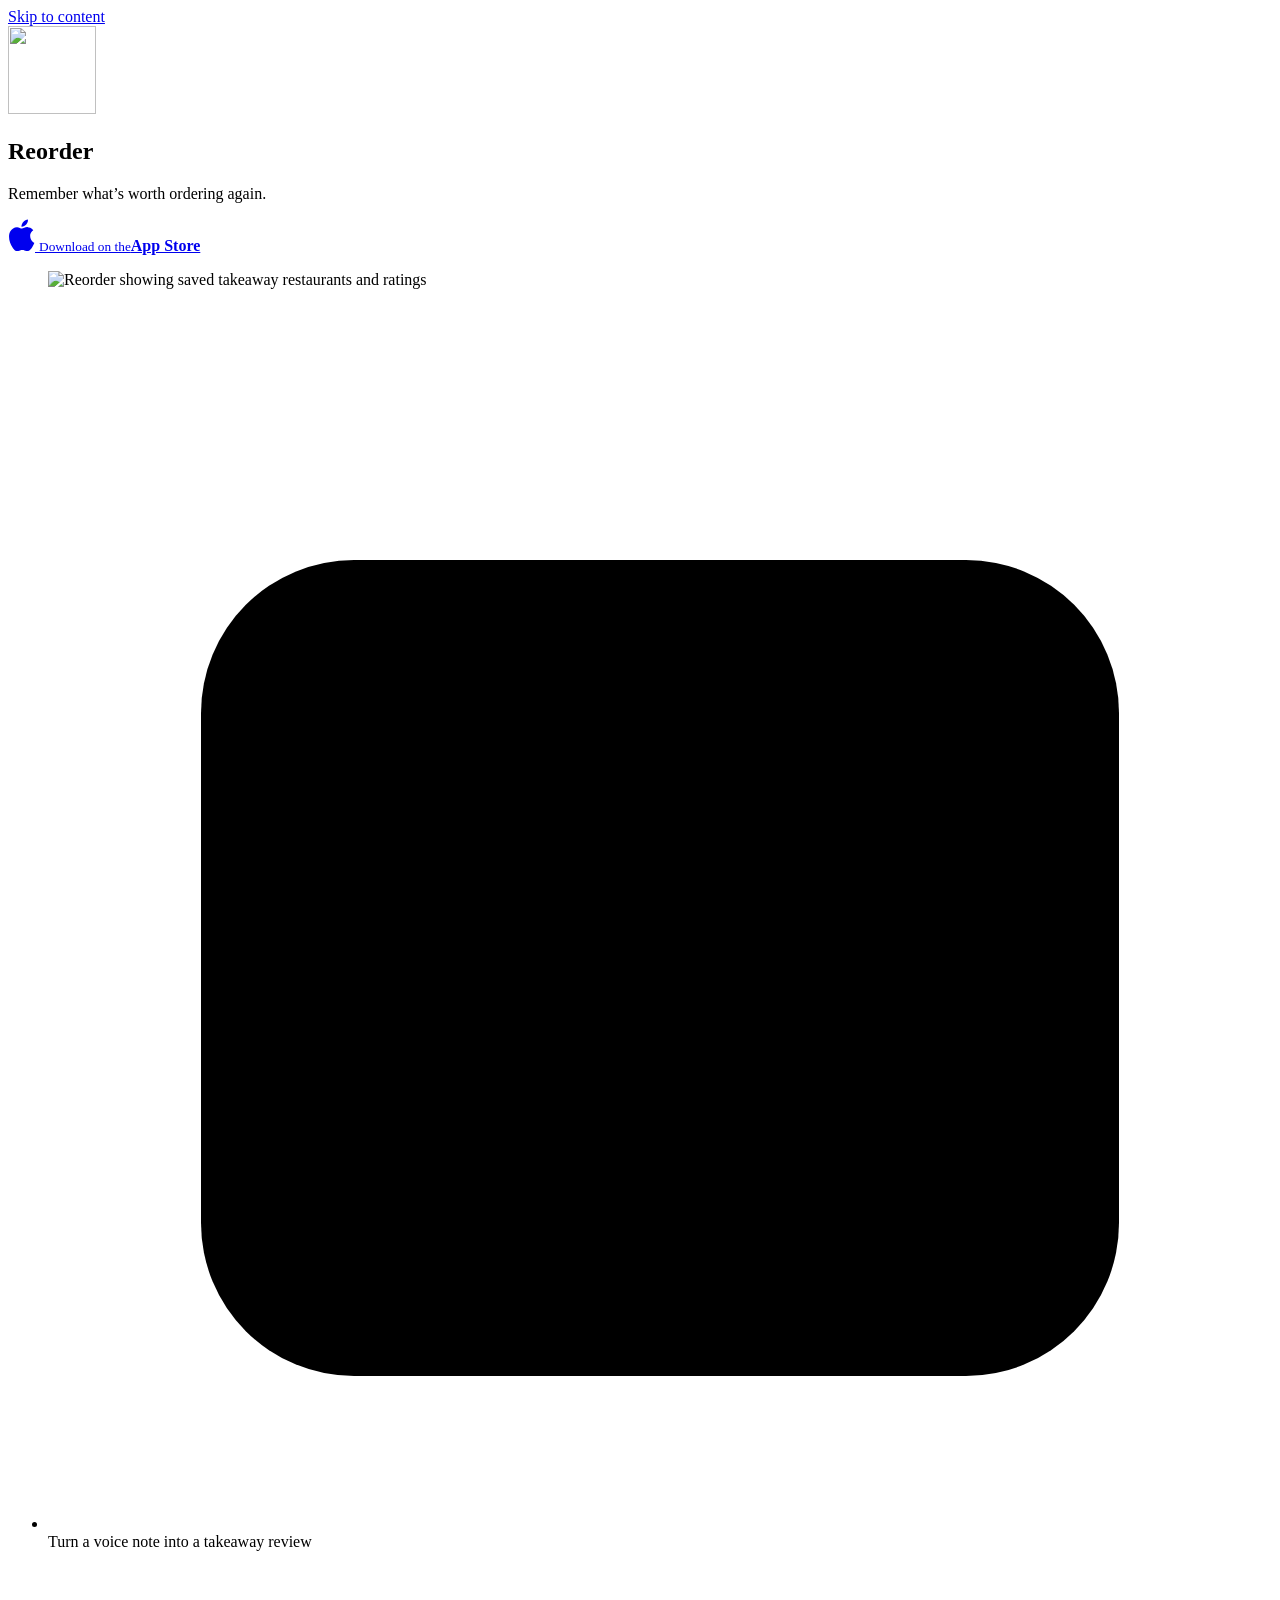
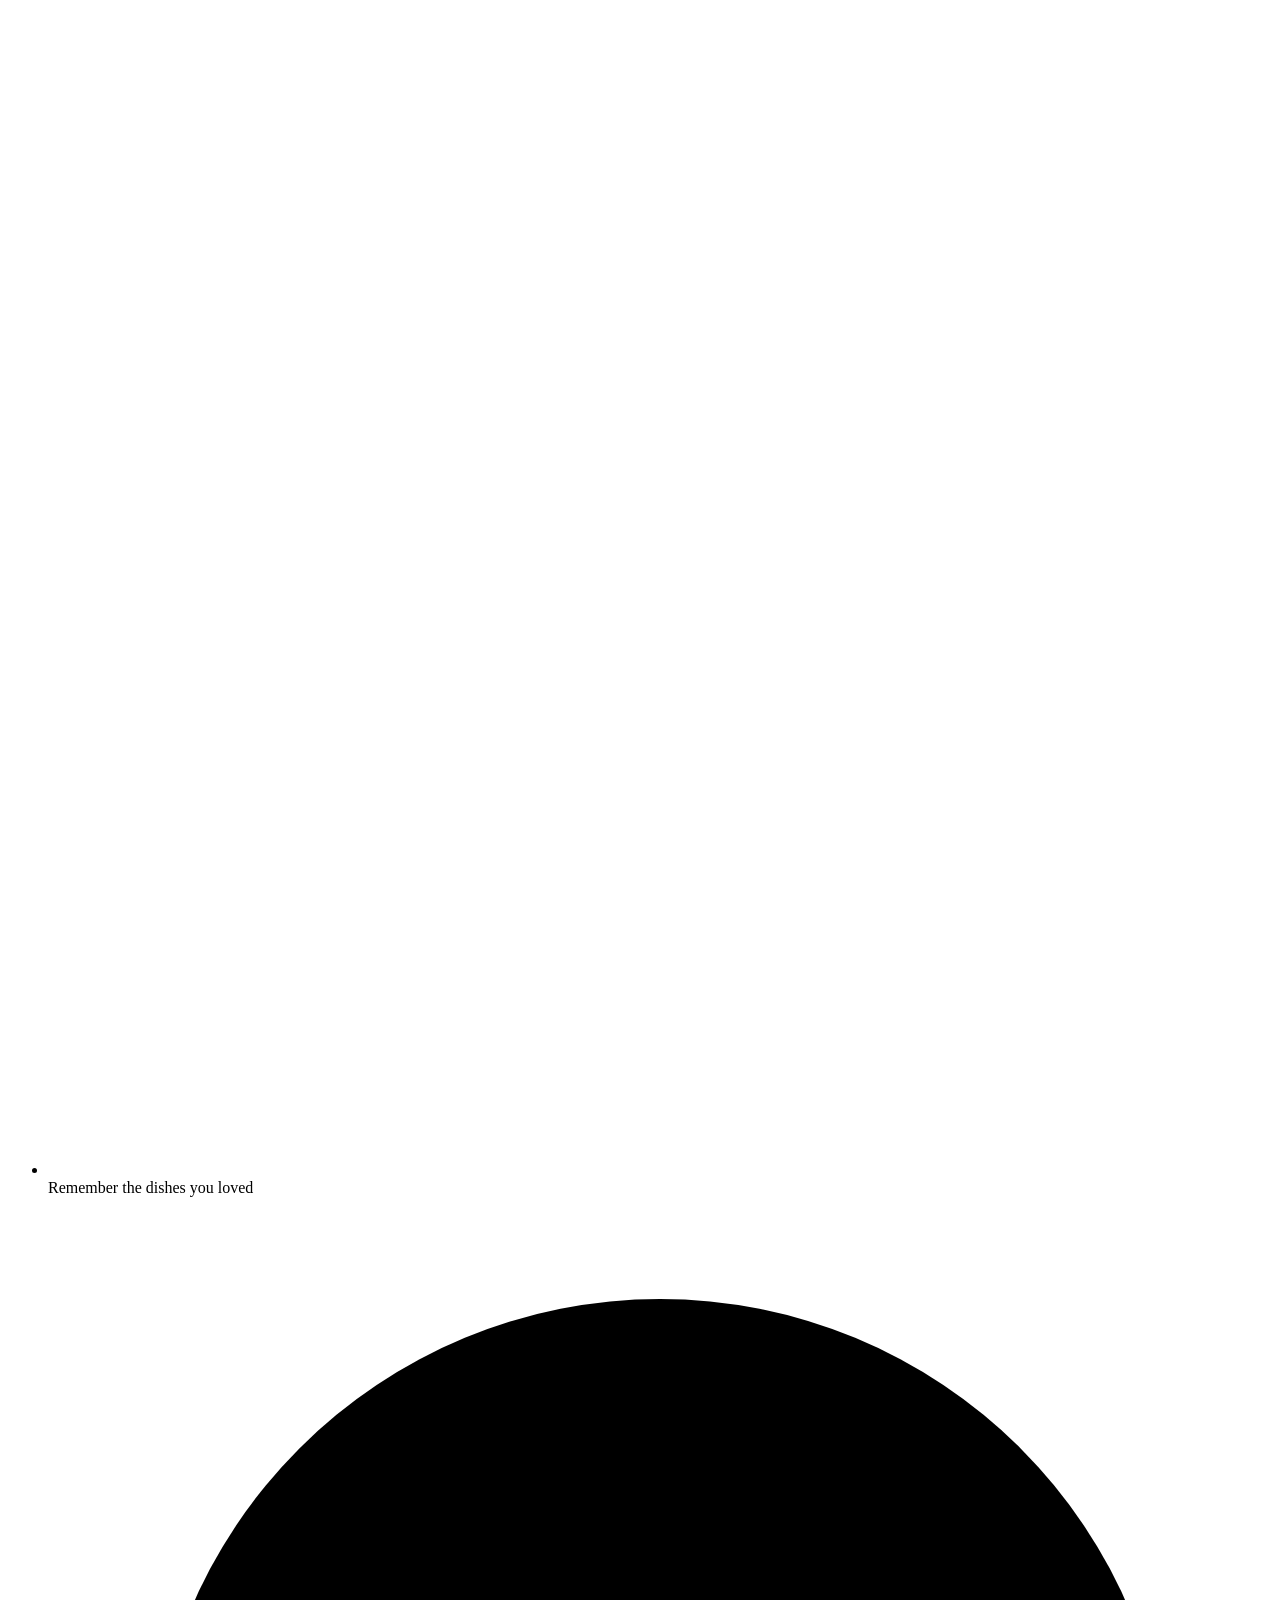
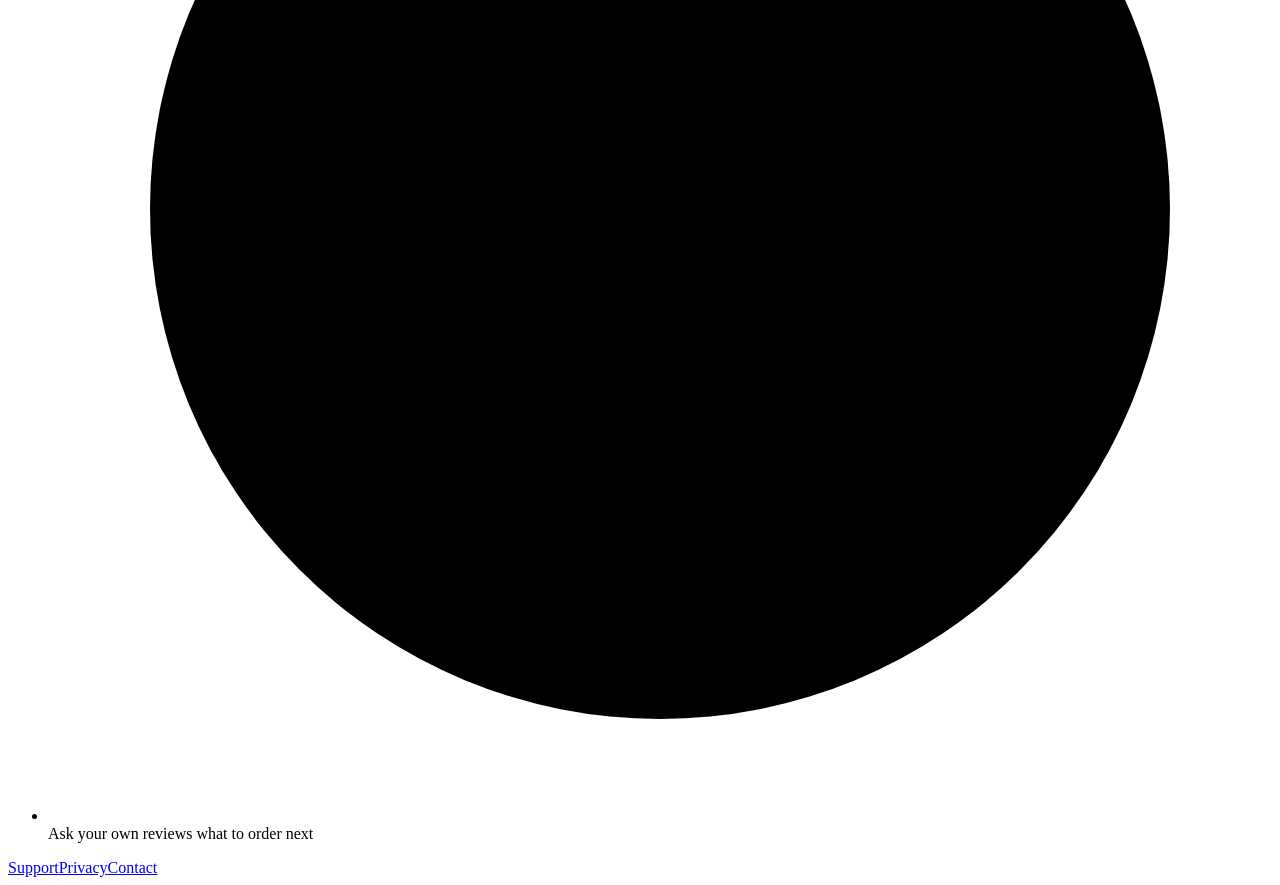
==== index.html @ 29092571 "Publish shared app website (55a7670f47f0)" ====
<!doctype html>
<html lang="en-GB">
<head>
  <meta charset="utf-8">
  <meta name="viewport" content="width=device-width, initial-scale=1">
  <title>Reorder — Remember what’s worth ordering again.</title>
  <meta name="description" content="Save your takeaway reviews, remember each dish, and decide what to order next.">
  <link rel="canonical" href="https://trstnthms.github.io/reorder-site/">
  <meta property="og:title" content="Reorder — Remember what’s worth ordering again.">
  <meta property="og:description" content="Save your takeaway reviews, remember each dish, and decide what to order next.">
  <meta property="og:type" content="website">
  <meta property="og:url" content="https://trstnthms.github.io/reorder-site/">
  <meta property="og:image" content="https://trstnthms.github.io/reorder-site/assets/icon.png">
  <link rel="icon" type="image/png" href="/reorder-site/assets/icon.png">
  <link rel="stylesheet" href="/reorder-site/styles.css">
</head>
<body class="home" style="--sky: #f1dfd1; --ground: #f6edda">
  <a class="skip" href="#main">Skip to content</a>
  <main id="main" class="landing">
  <section class="introduction" aria-labelledby="app-name">
    <img class="app-icon" src="/reorder-site/assets/icon.png" alt="" width="88" height="88">
    <h1 id="app-name">Reorder</h1>
    <p class="tagline">Remember what’s worth ordering again.</p>
    <a class="download" href="https://apps.apple.com/app/id6780174769" aria-label="Download Reorder on the App Store">
      <svg viewBox="0 0 24 28" width="27" height="32" aria-hidden="true"><path fill="currentColor" d="M19.7 14.7c0-3.3 2.7-4.9 2.8-5-1.6-2.3-4-2.6-4.9-2.7-2.1-.2-4.1 1.3-5.2 1.3-1.1 0-2.7-1.3-4.5-1.2C5.5 7.2 3.3 8.6 2.1 10.7-.4 15 1.5 21.4 3.9 24.9c1.2 1.7 2.5 3.6 4.3 3.5 1.7-.1 2.4-1.1 4.5-1.1s2.7 1.1 4.6 1c1.9 0 3.1-1.7 4.2-3.4 1.3-2 1.9-3.9 1.9-4-0.1 0-3.7-1.4-3.7-6.2ZM16.2 4.7C17.2 3.5 17.9 1.9 17.7.3c-1.4.1-3.1.9-4.1 2.1-.9 1-1.8 2.7-1.6 4.2 1.6.1 3.2-.8 4.2-1.9Z"/></svg>
      <span><small>Download on the</small><strong>App Store</strong></span>
    </a>
  </section>
  <figure class="preview">
    <img class="screen" src="/reorder-site/assets/screenshot.png" alt="Reorder showing saved takeaway restaurants and ratings" width="461" height="1000" fetchpriority="high">
  </figure>
  <ul class="benefits" aria-label="What you can do"><li><svg viewBox="0 0 24 24" aria-hidden="true"><rect x="3" y="5" width="18" height="16" rx="3"/><path d="M7 3v4m10-4v4M3 11h18m-13 5 2 2 4-4"/></svg><span>Turn a voice note into a takeaway review</span></li><li><svg viewBox="0 0 24 24" aria-hidden="true"><path d="M4 20V10m8 10V4m8 16v-7"/></svg><span>Remember the dishes you loved</span></li><li><svg viewBox="0 0 24 24" aria-hidden="true"><path d="m9 5 7 7-7 7"/><circle cx="12" cy="12" r="10"/></svg><span>Ask your own reviews what to order next</span></li></ul>
  <footer class="landing-footer"><nav class="links" aria-label="More information"><a href="/reorder-site/reorder-support/">Support</a><a href="/reorder-site/reorder-privacy/">Privacy</a><a href="mailto:t@tristanthomas.me">Contact</a></nav></footer>
</main>

</body>
</html>
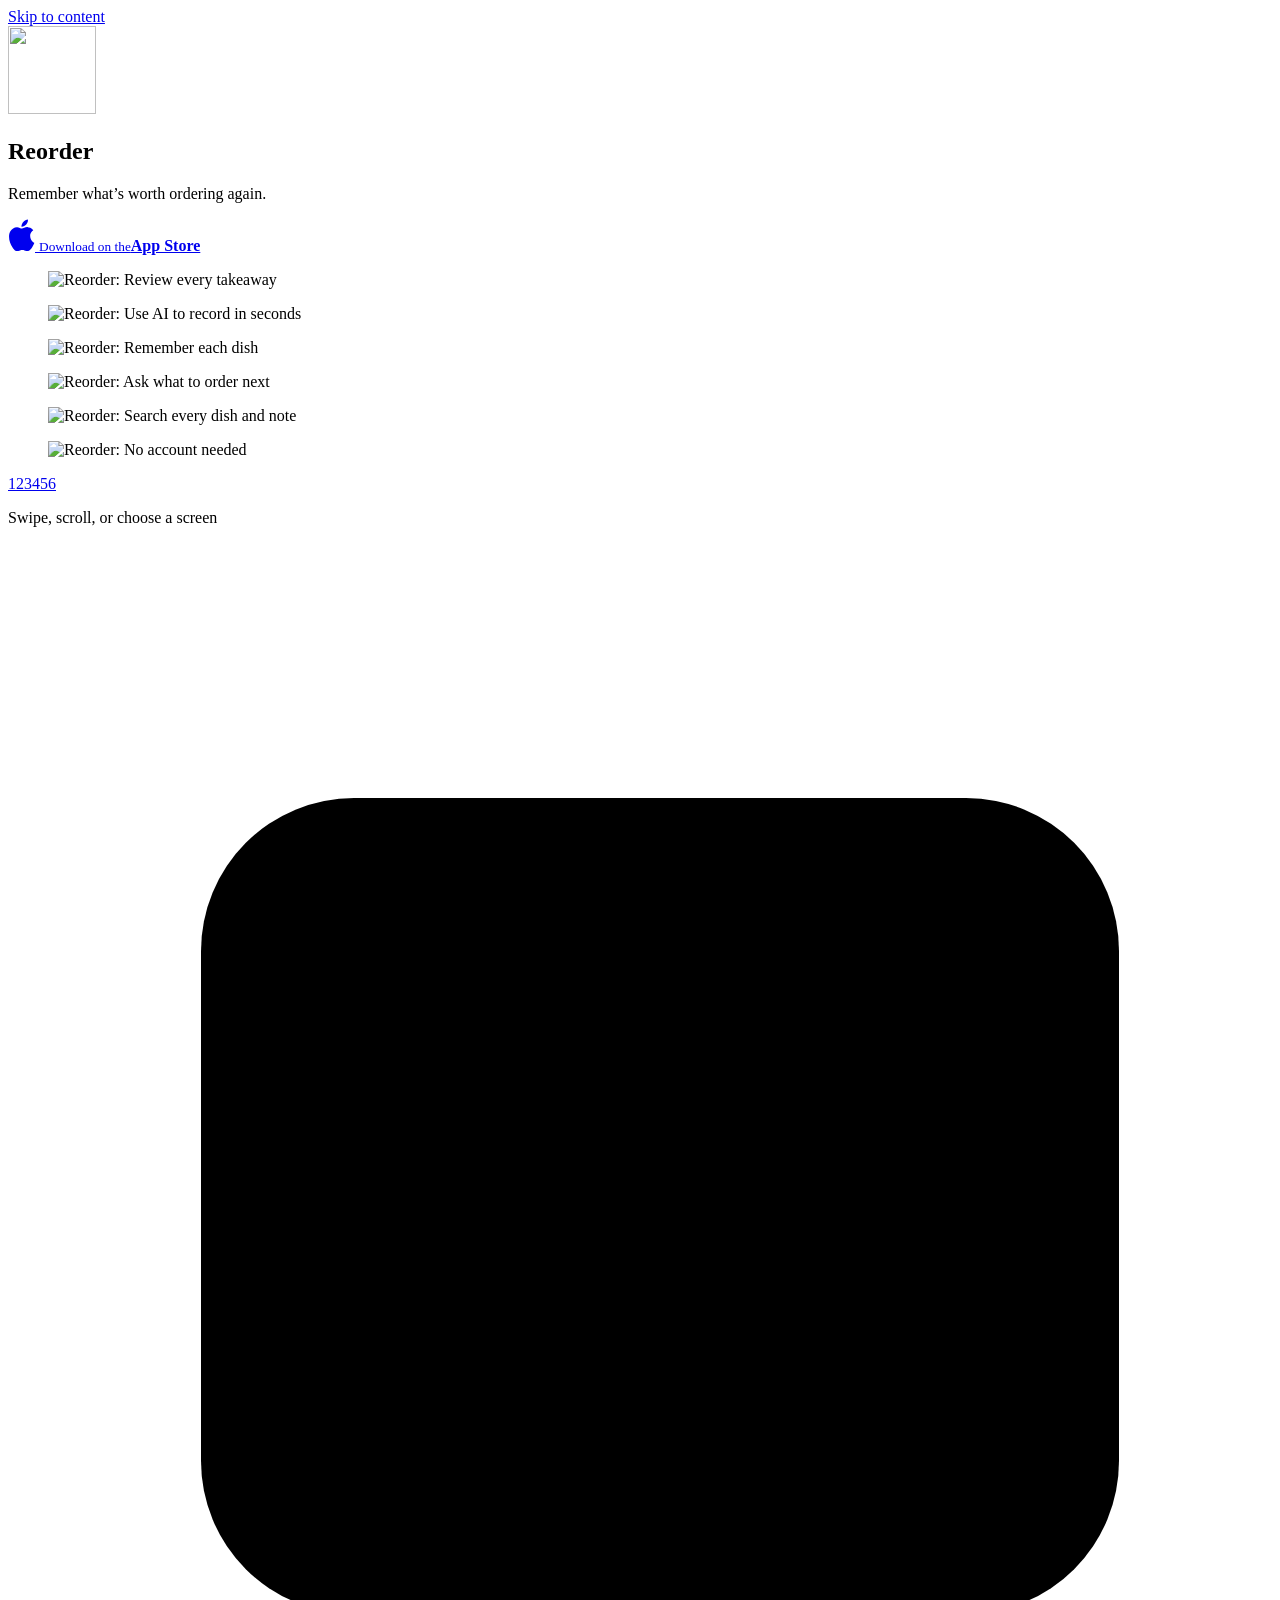
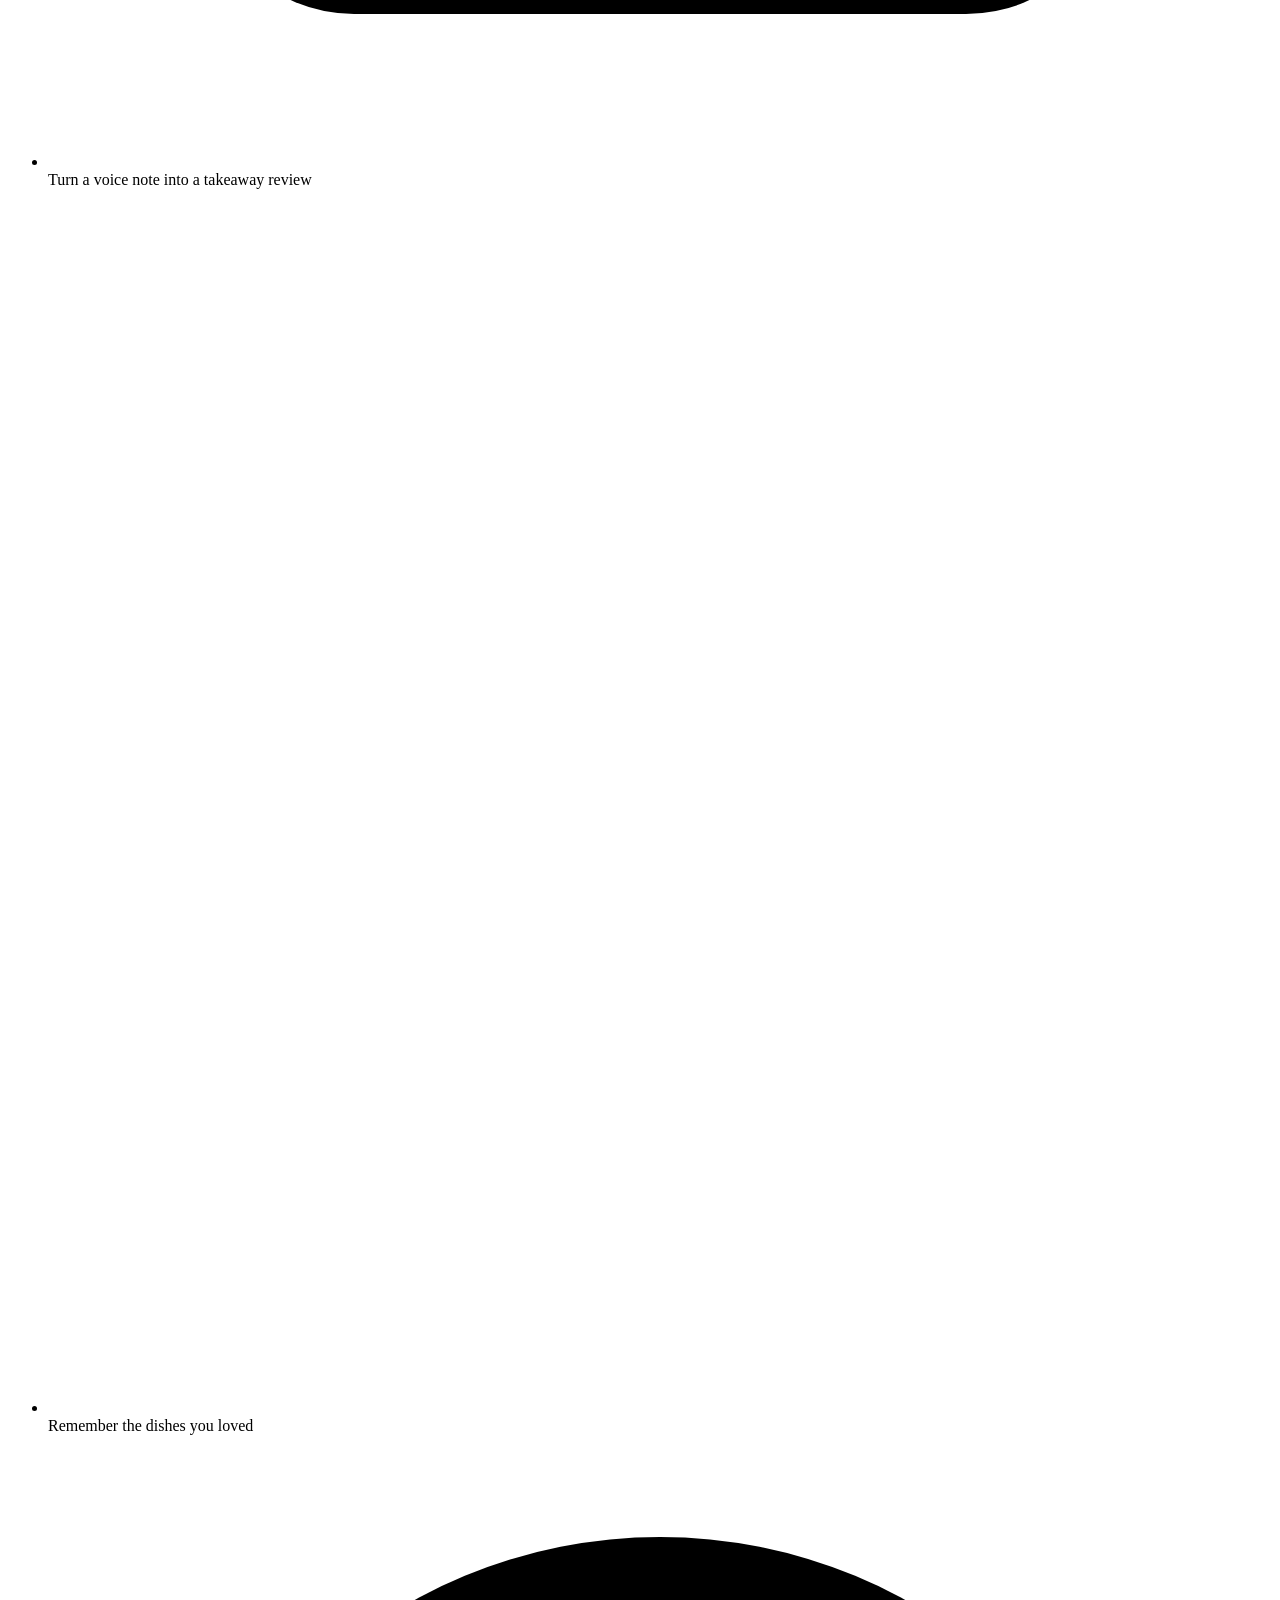
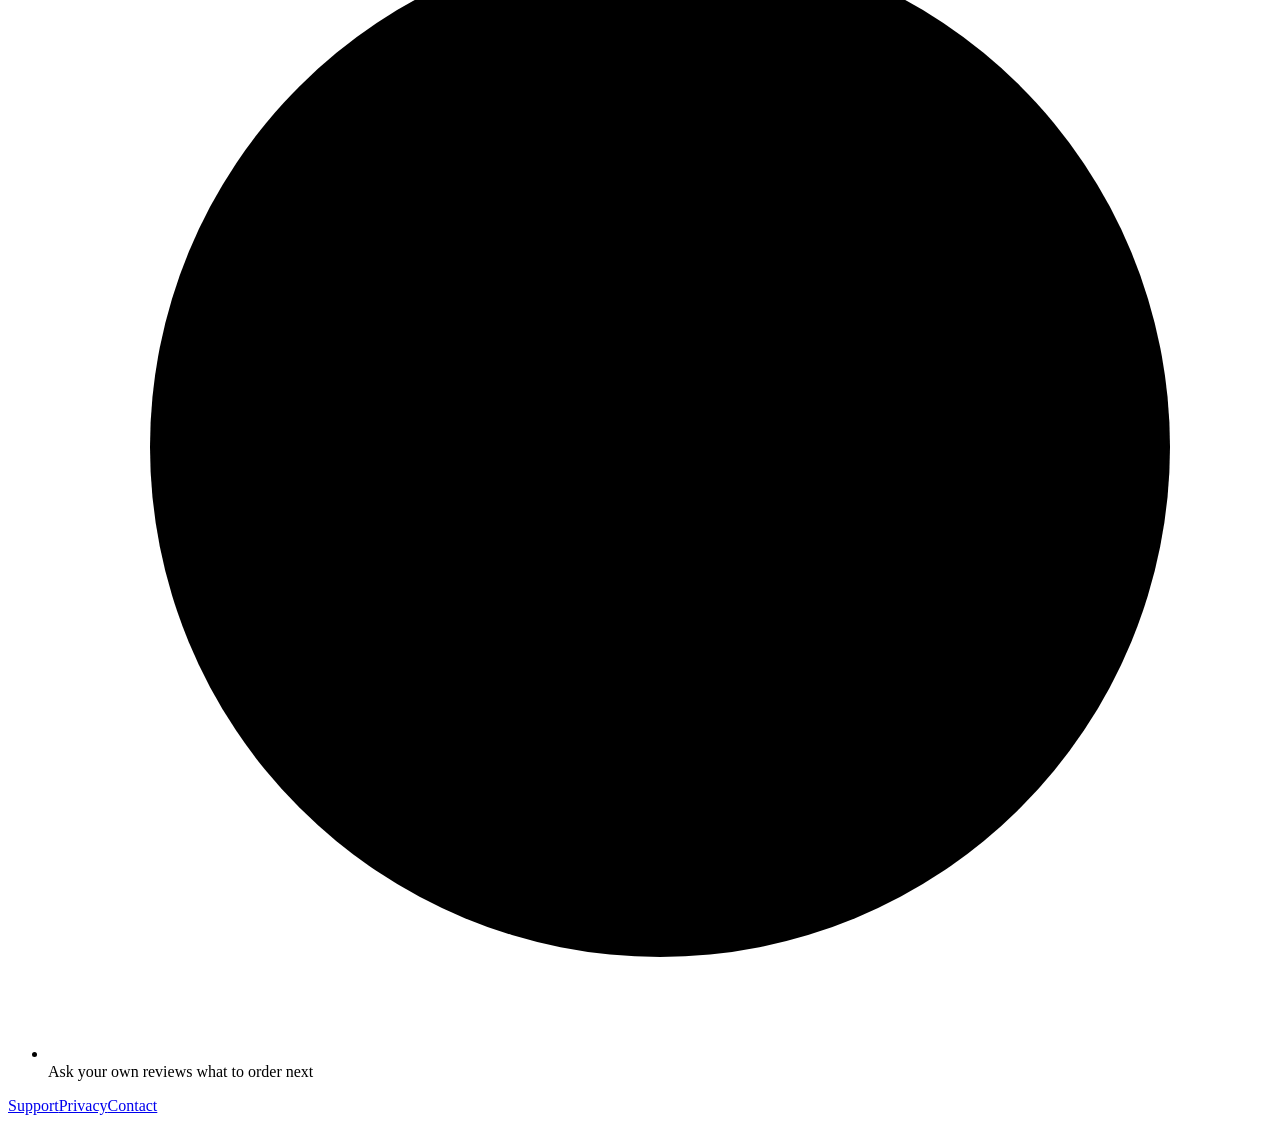
==== commit ae18e01b: "Publish shared app website (bc69dbc0e9d7)" ====
--- a/index.html
+++ b/index.html
@@ -26,12 +26,15 @@
       <span><small>Download on the</small><strong>App Store</strong></span>
     </a>
   </section>
-  <figure class="preview">
-    <img class="screen" src="/reorder-site/assets/screenshot.png" alt="Reorder showing saved takeaway restaurants and ratings" width="461" height="1000" fetchpriority="high">
-  </figure>
+  <section class="preview" aria-label="Reorder screenshots">
+    <div class="slides" tabindex="0" role="region" aria-label="App Store screenshots, scroll horizontally"><figure class="slide" id="screen-1" tabindex="-1"><img class="screen" src="/reorder-site/assets/screenshots/01-review-every-takeaway.jpg" alt="Reorder: Review every takeaway" width="553" height="1200" fetchpriority="high"></figure><figure class="slide" id="screen-2" tabindex="-1"><img class="screen" src="/reorder-site/assets/screenshots/02-use-ai-to-record-in-seconds.jpg" alt="Reorder: Use AI to record in seconds" width="553" height="1200" loading="lazy"></figure><figure class="slide" id="screen-3" tabindex="-1"><img class="screen" src="/reorder-site/assets/screenshots/03-remember-each-dish.jpg" alt="Reorder: Remember each dish" width="553" height="1200" loading="lazy"></figure><figure class="slide" id="screen-4" tabindex="-1"><img class="screen" src="/reorder-site/assets/screenshots/04-ask-what-to-order-next.jpg" alt="Reorder: Ask what to order next" width="553" height="1200" loading="lazy"></figure><figure class="slide" id="screen-5" tabindex="-1"><img class="screen" src="/reorder-site/assets/screenshots/05-search-every-dish-and-note.jpg" alt="Reorder: Search every dish and note" width="553" height="1200" loading="lazy"></figure><figure class="slide" id="screen-6" tabindex="-1"><img class="screen" src="/reorder-site/assets/screenshots/06-no-account-needed.jpg" alt="Reorder: No account needed" width="553" height="1200" loading="lazy"></figure></div>
+    <nav class="pagination" aria-label="Choose an app screenshot"><a href="#screen-1" aria-label="Screenshot 1 of 6: Review every takeaway">1</a><a href="#screen-2" aria-label="Screenshot 2 of 6: Use AI to record in seconds">2</a><a href="#screen-3" aria-label="Screenshot 3 of 6: Remember each dish">3</a><a href="#screen-4" aria-label="Screenshot 4 of 6: Ask what to order next">4</a><a href="#screen-5" aria-label="Screenshot 5 of 6: Search every dish and note">5</a><a href="#screen-6" aria-label="Screenshot 6 of 6: No account needed">6</a></nav>
+    <p class="preview-hint">Swipe, scroll, or choose a screen</p>
+  </section>
   <ul class="benefits" aria-label="What you can do"><li><svg viewBox="0 0 24 24" aria-hidden="true"><rect x="3" y="5" width="18" height="16" rx="3"/><path d="M7 3v4m10-4v4M3 11h18m-13 5 2 2 4-4"/></svg><span>Turn a voice note into a takeaway review</span></li><li><svg viewBox="0 0 24 24" aria-hidden="true"><path d="M4 20V10m8 10V4m8 16v-7"/></svg><span>Remember the dishes you loved</span></li><li><svg viewBox="0 0 24 24" aria-hidden="true"><path d="m9 5 7 7-7 7"/><circle cx="12" cy="12" r="10"/></svg><span>Ask your own reviews what to order next</span></li></ul>
   <footer class="landing-footer"><nav class="links" aria-label="More information"><a href="/reorder-site/reorder-support/">Support</a><a href="/reorder-site/reorder-privacy/">Privacy</a><a href="mailto:t@tristanthomas.me">Contact</a></nav></footer>
 </main>
 
+  <script src="/reorder-site/gallery.js" defer></script>
 </body>
 </html>
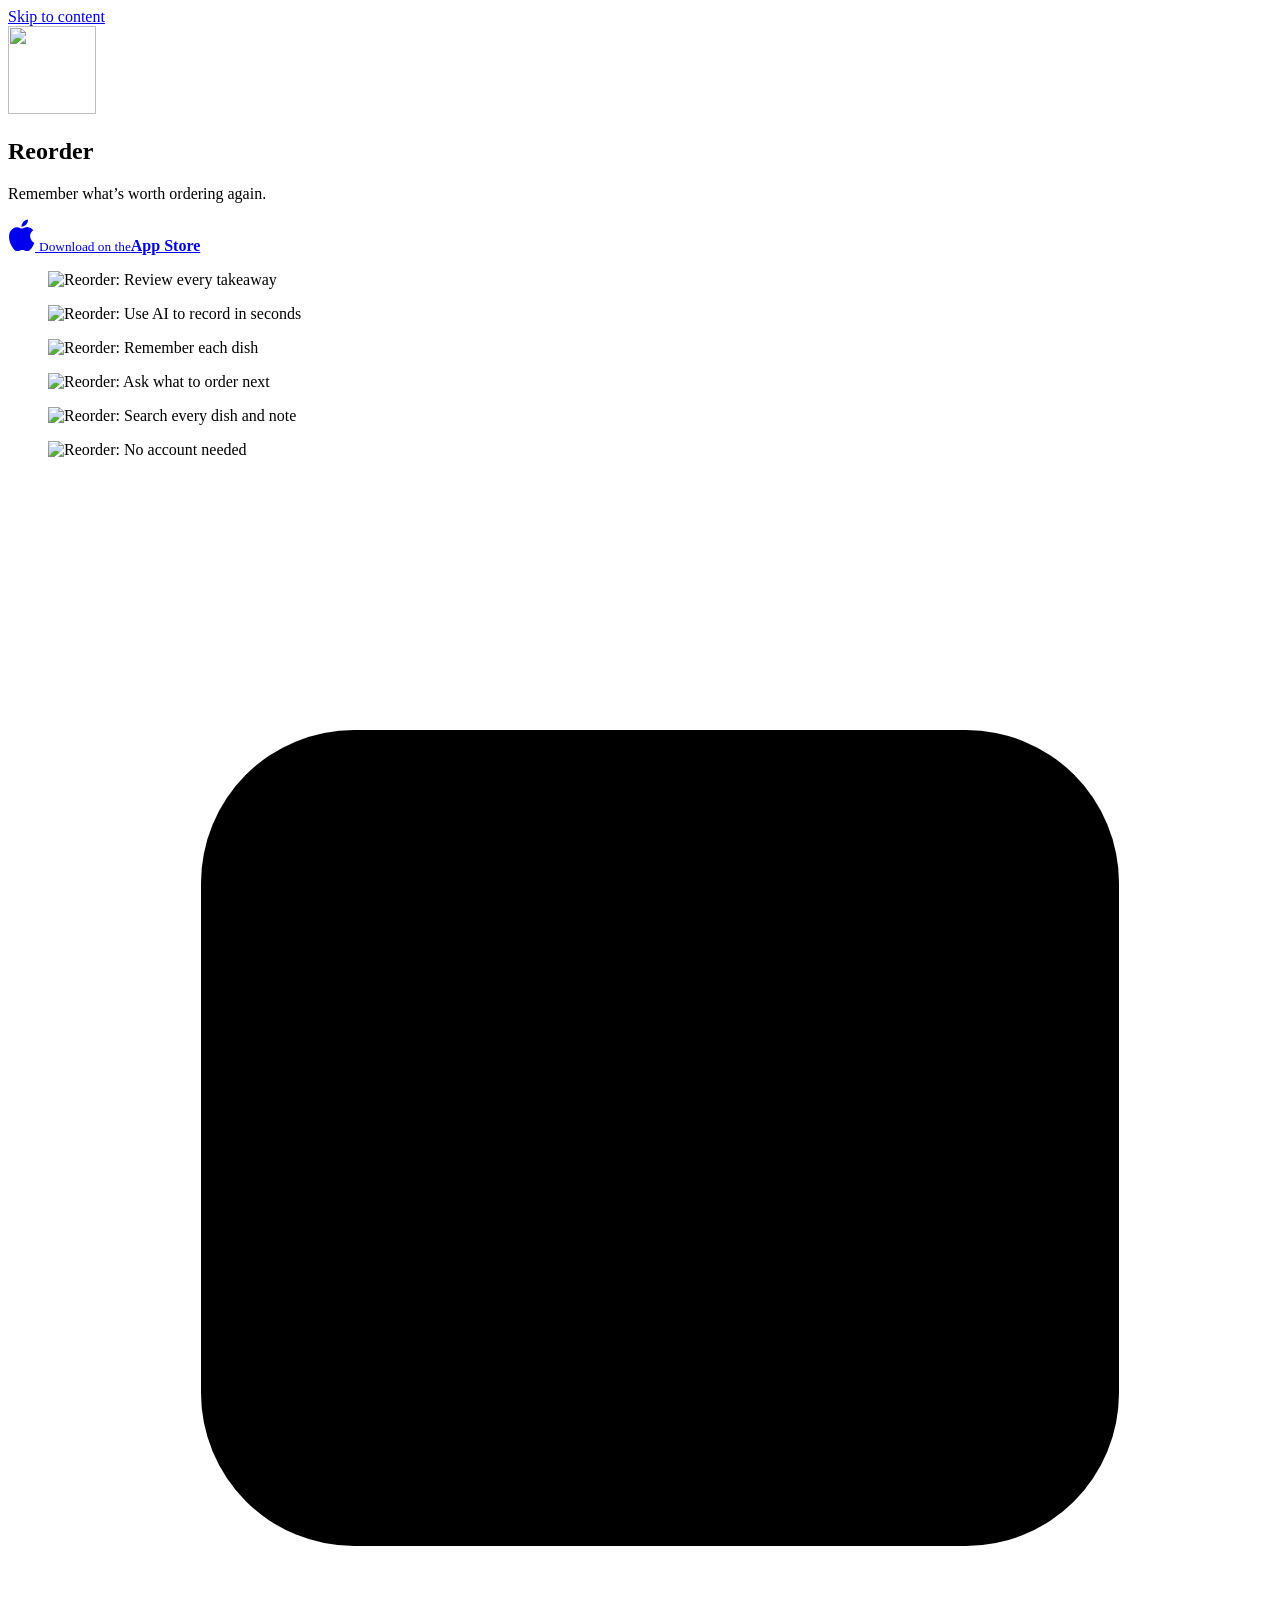
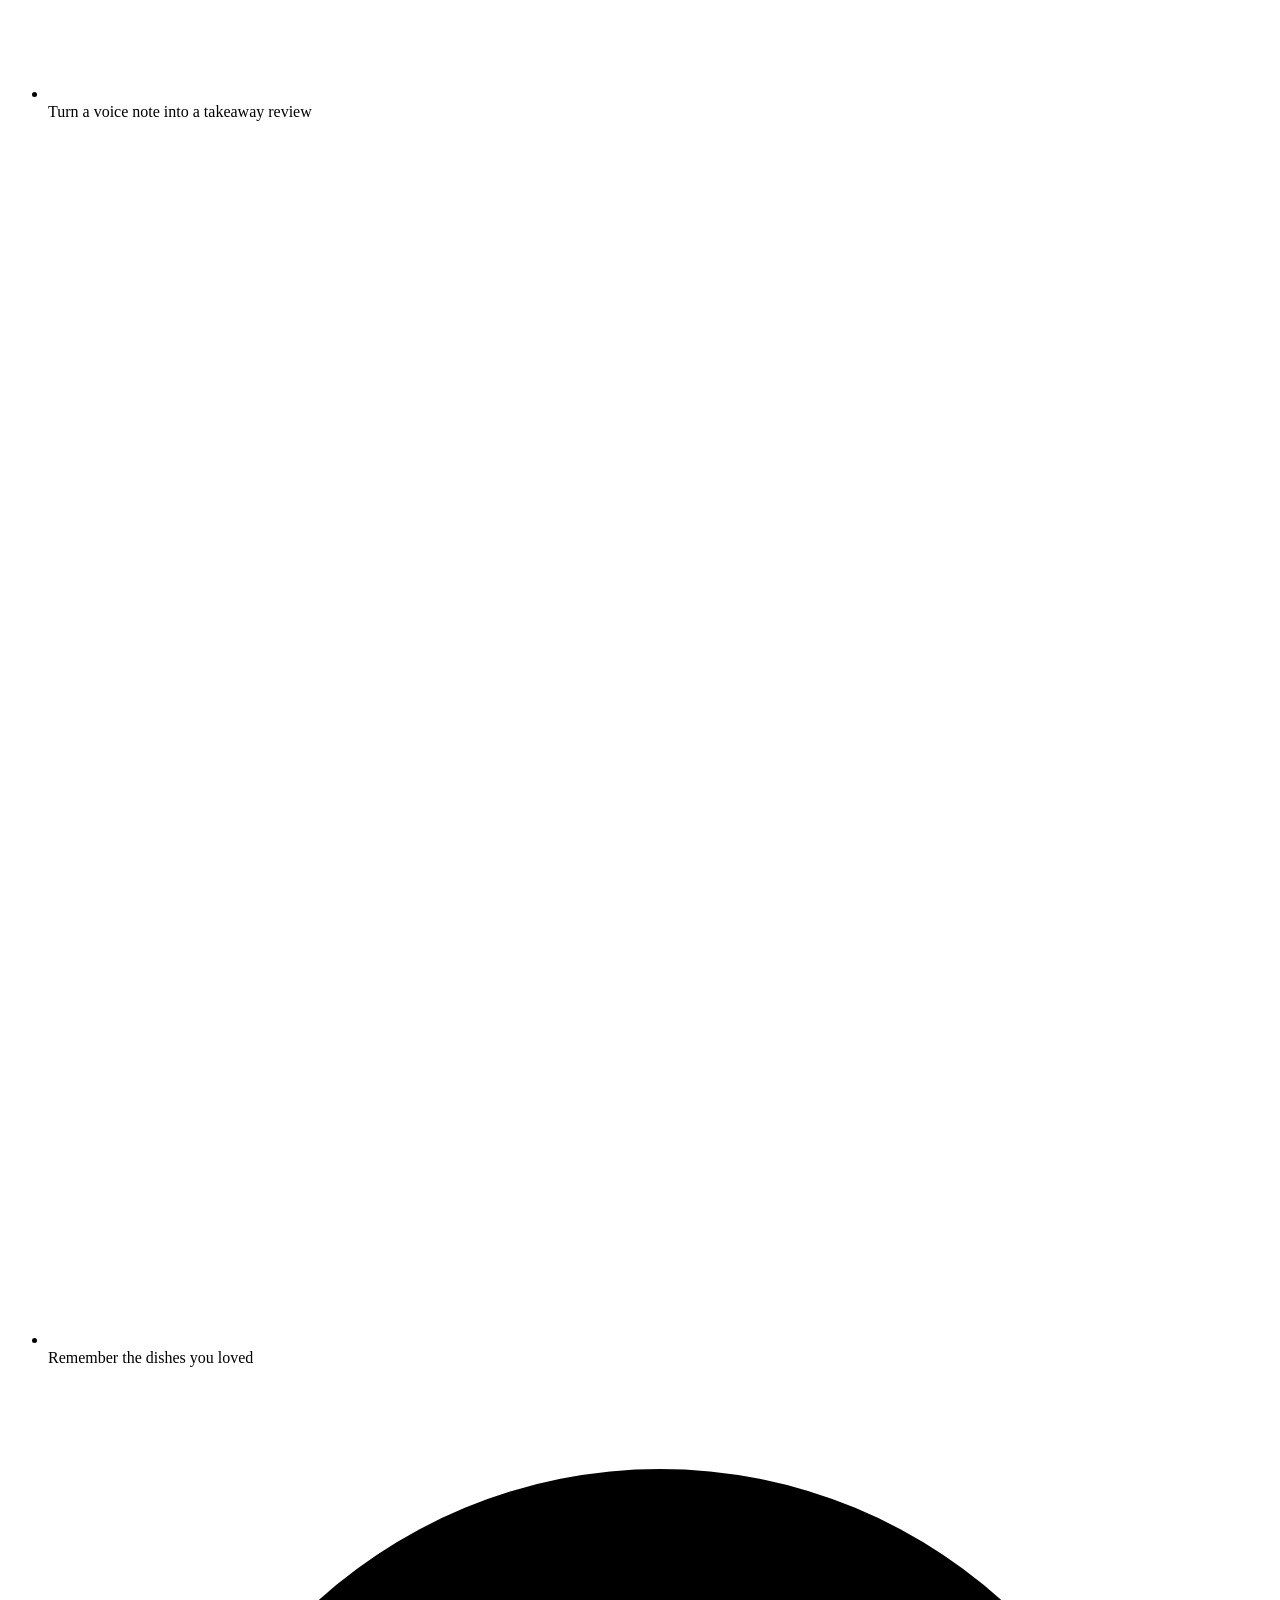
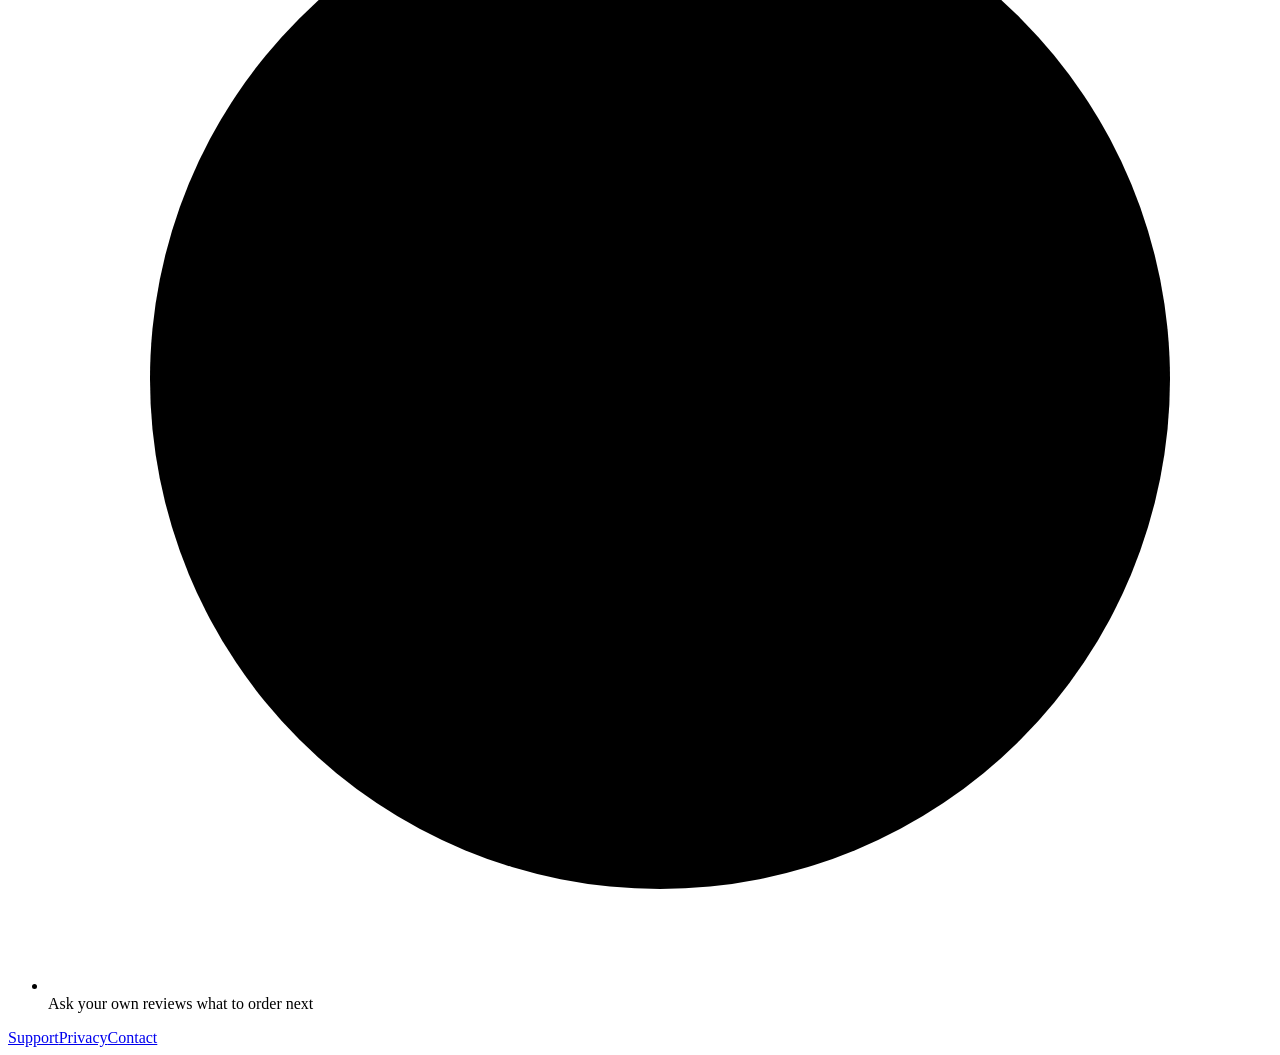
==== commit 9974edd3: "Publish shared app website (2804e1699822)" ====
--- a/index.html
+++ b/index.html
@@ -10,15 +10,15 @@
   <meta property="og:description" content="Save your takeaway reviews, remember each dish, and decide what to order next.">
   <meta property="og:type" content="website">
   <meta property="og:url" content="https://trstnthms.github.io/reorder-site/">
-  <meta property="og:image" content="https://trstnthms.github.io/reorder-site/assets/icon.png">
-  <link rel="icon" type="image/png" href="/reorder-site/assets/icon.png">
-  <link rel="stylesheet" href="/reorder-site/styles.css">
+  <meta property="og:image" content="https://trstnthms.github.io/reorder-site/assets/icon.png?v=f9e014a9330b">
+  <link rel="icon" type="image/png" href="/reorder-site/assets/icon.png?v=f9e014a9330b">
+  <link rel="stylesheet" href="/reorder-site/styles.css?v=8b8075321255">
 </head>
 <body class="home" style="--sky: #f1dfd1; --ground: #f6edda">
   <a class="skip" href="#main">Skip to content</a>
   <main id="main" class="landing">
   <section class="introduction" aria-labelledby="app-name">
-    <img class="app-icon" src="/reorder-site/assets/icon.png" alt="" width="88" height="88">
+    <img class="app-icon" src="/reorder-site/assets/icon.png?v=f9e014a9330b" alt="" width="88" height="88">
     <h1 id="app-name">Reorder</h1>
     <p class="tagline">Remember what’s worth ordering again.</p>
     <a class="download" href="https://apps.apple.com/app/id6780174769" aria-label="Download Reorder on the App Store">
@@ -27,14 +27,12 @@
     </a>
   </section>
   <section class="preview" aria-label="Reorder screenshots">
-    <div class="slides" tabindex="0" role="region" aria-label="App Store screenshots, scroll horizontally"><figure class="slide" id="screen-1" tabindex="-1"><img class="screen" src="/reorder-site/assets/screenshots/01-review-every-takeaway.jpg" alt="Reorder: Review every takeaway" width="553" height="1200" fetchpriority="high"></figure><figure class="slide" id="screen-2" tabindex="-1"><img class="screen" src="/reorder-site/assets/screenshots/02-use-ai-to-record-in-seconds.jpg" alt="Reorder: Use AI to record in seconds" width="553" height="1200" loading="lazy"></figure><figure class="slide" id="screen-3" tabindex="-1"><img class="screen" src="/reorder-site/assets/screenshots/03-remember-each-dish.jpg" alt="Reorder: Remember each dish" width="553" height="1200" loading="lazy"></figure><figure class="slide" id="screen-4" tabindex="-1"><img class="screen" src="/reorder-site/assets/screenshots/04-ask-what-to-order-next.jpg" alt="Reorder: Ask what to order next" width="553" height="1200" loading="lazy"></figure><figure class="slide" id="screen-5" tabindex="-1"><img class="screen" src="/reorder-site/assets/screenshots/05-search-every-dish-and-note.jpg" alt="Reorder: Search every dish and note" width="553" height="1200" loading="lazy"></figure><figure class="slide" id="screen-6" tabindex="-1"><img class="screen" src="/reorder-site/assets/screenshots/06-no-account-needed.jpg" alt="Reorder: No account needed" width="553" height="1200" loading="lazy"></figure></div>
-    <nav class="pagination" aria-label="Choose an app screenshot"><a href="#screen-1" aria-label="Screenshot 1 of 6: Review every takeaway">1</a><a href="#screen-2" aria-label="Screenshot 2 of 6: Use AI to record in seconds">2</a><a href="#screen-3" aria-label="Screenshot 3 of 6: Remember each dish">3</a><a href="#screen-4" aria-label="Screenshot 4 of 6: Ask what to order next">4</a><a href="#screen-5" aria-label="Screenshot 5 of 6: Search every dish and note">5</a><a href="#screen-6" aria-label="Screenshot 6 of 6: No account needed">6</a></nav>
-    <p class="preview-hint">Swipe, scroll, or choose a screen</p>
+    <div class="slides" tabindex="0" role="region" aria-label="App screenshots, scroll horizontally"><figure class="slide" id="screen-1" tabindex="-1"><img class="screen" src="/reorder-site/assets/screenshots/01-review-every-takeaway.jpg?v=200eb5fbd6fa" alt="Reorder: Review every takeaway" width="553" height="1200" fetchpriority="high"></figure><figure class="slide" id="screen-2" tabindex="-1"><img class="screen" src="/reorder-site/assets/screenshots/02-use-ai-to-record-in-seconds.jpg?v=6db5cb45e216" alt="Reorder: Use AI to record in seconds" width="553" height="1200" loading="lazy"></figure><figure class="slide" id="screen-3" tabindex="-1"><img class="screen" src="/reorder-site/assets/screenshots/03-remember-each-dish.jpg?v=57d88641de1d" alt="Reorder: Remember each dish" width="553" height="1200" loading="lazy"></figure><figure class="slide" id="screen-4" tabindex="-1"><img class="screen" src="/reorder-site/assets/screenshots/04-ask-what-to-order-next.jpg?v=4fa26744544e" alt="Reorder: Ask what to order next" width="553" height="1200" loading="lazy"></figure><figure class="slide" id="screen-5" tabindex="-1"><img class="screen" src="/reorder-site/assets/screenshots/05-search-every-dish-and-note.jpg?v=527d72f0fd5b" alt="Reorder: Search every dish and note" width="553" height="1200" loading="lazy"></figure><figure class="slide" id="screen-6" tabindex="-1"><img class="screen" src="/reorder-site/assets/screenshots/06-no-account-needed.jpg?v=35f248dd7dc3" alt="Reorder: No account needed" width="553" height="1200" loading="lazy"></figure></div>
   </section>
   <ul class="benefits" aria-label="What you can do"><li><svg viewBox="0 0 24 24" aria-hidden="true"><rect x="3" y="5" width="18" height="16" rx="3"/><path d="M7 3v4m10-4v4M3 11h18m-13 5 2 2 4-4"/></svg><span>Turn a voice note into a takeaway review</span></li><li><svg viewBox="0 0 24 24" aria-hidden="true"><path d="M4 20V10m8 10V4m8 16v-7"/></svg><span>Remember the dishes you loved</span></li><li><svg viewBox="0 0 24 24" aria-hidden="true"><path d="m9 5 7 7-7 7"/><circle cx="12" cy="12" r="10"/></svg><span>Ask your own reviews what to order next</span></li></ul>
   <footer class="landing-footer"><nav class="links" aria-label="More information"><a href="/reorder-site/reorder-support/">Support</a><a href="/reorder-site/reorder-privacy/">Privacy</a><a href="mailto:t@tristanthomas.me">Contact</a></nav></footer>
 </main>
 
-  <script src="/reorder-site/gallery.js" defer></script>
+  <script src="/reorder-site/gallery.js?v=58d21043cce4" defer></script>
 </body>
 </html>
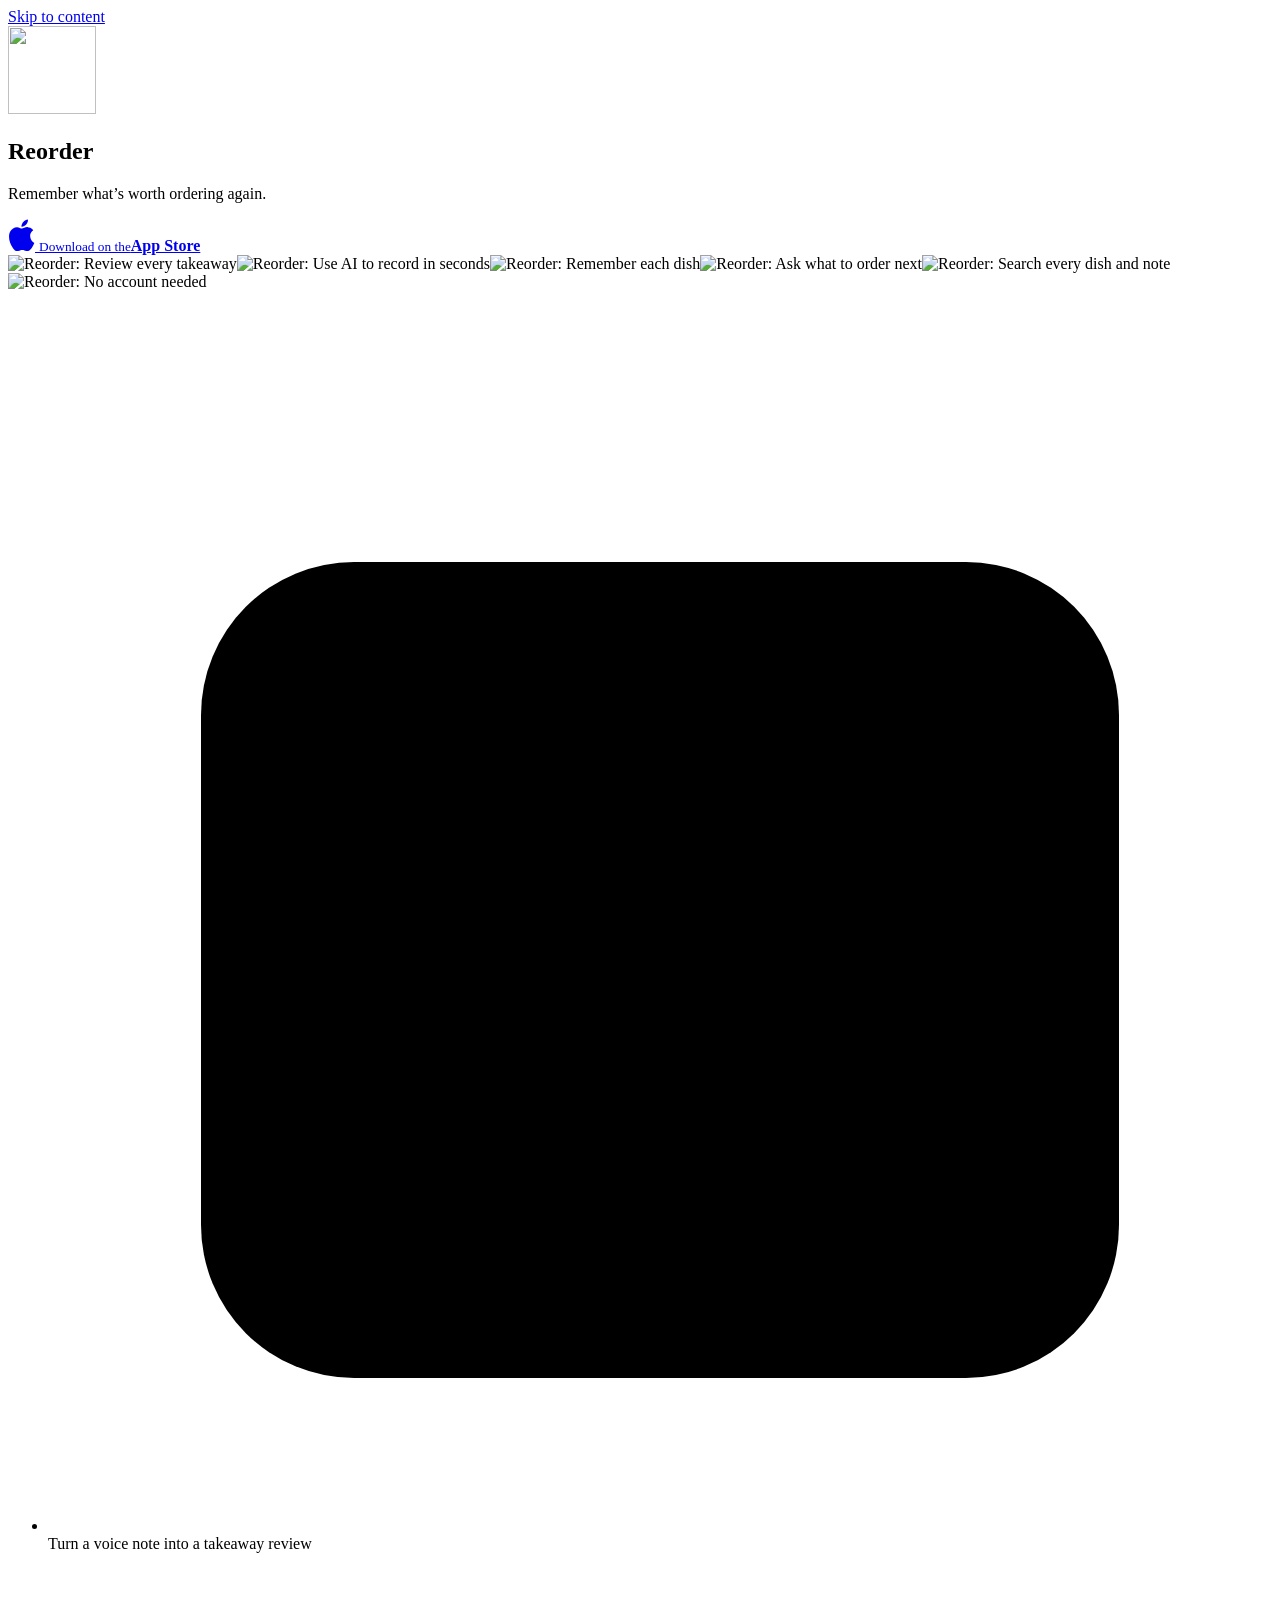
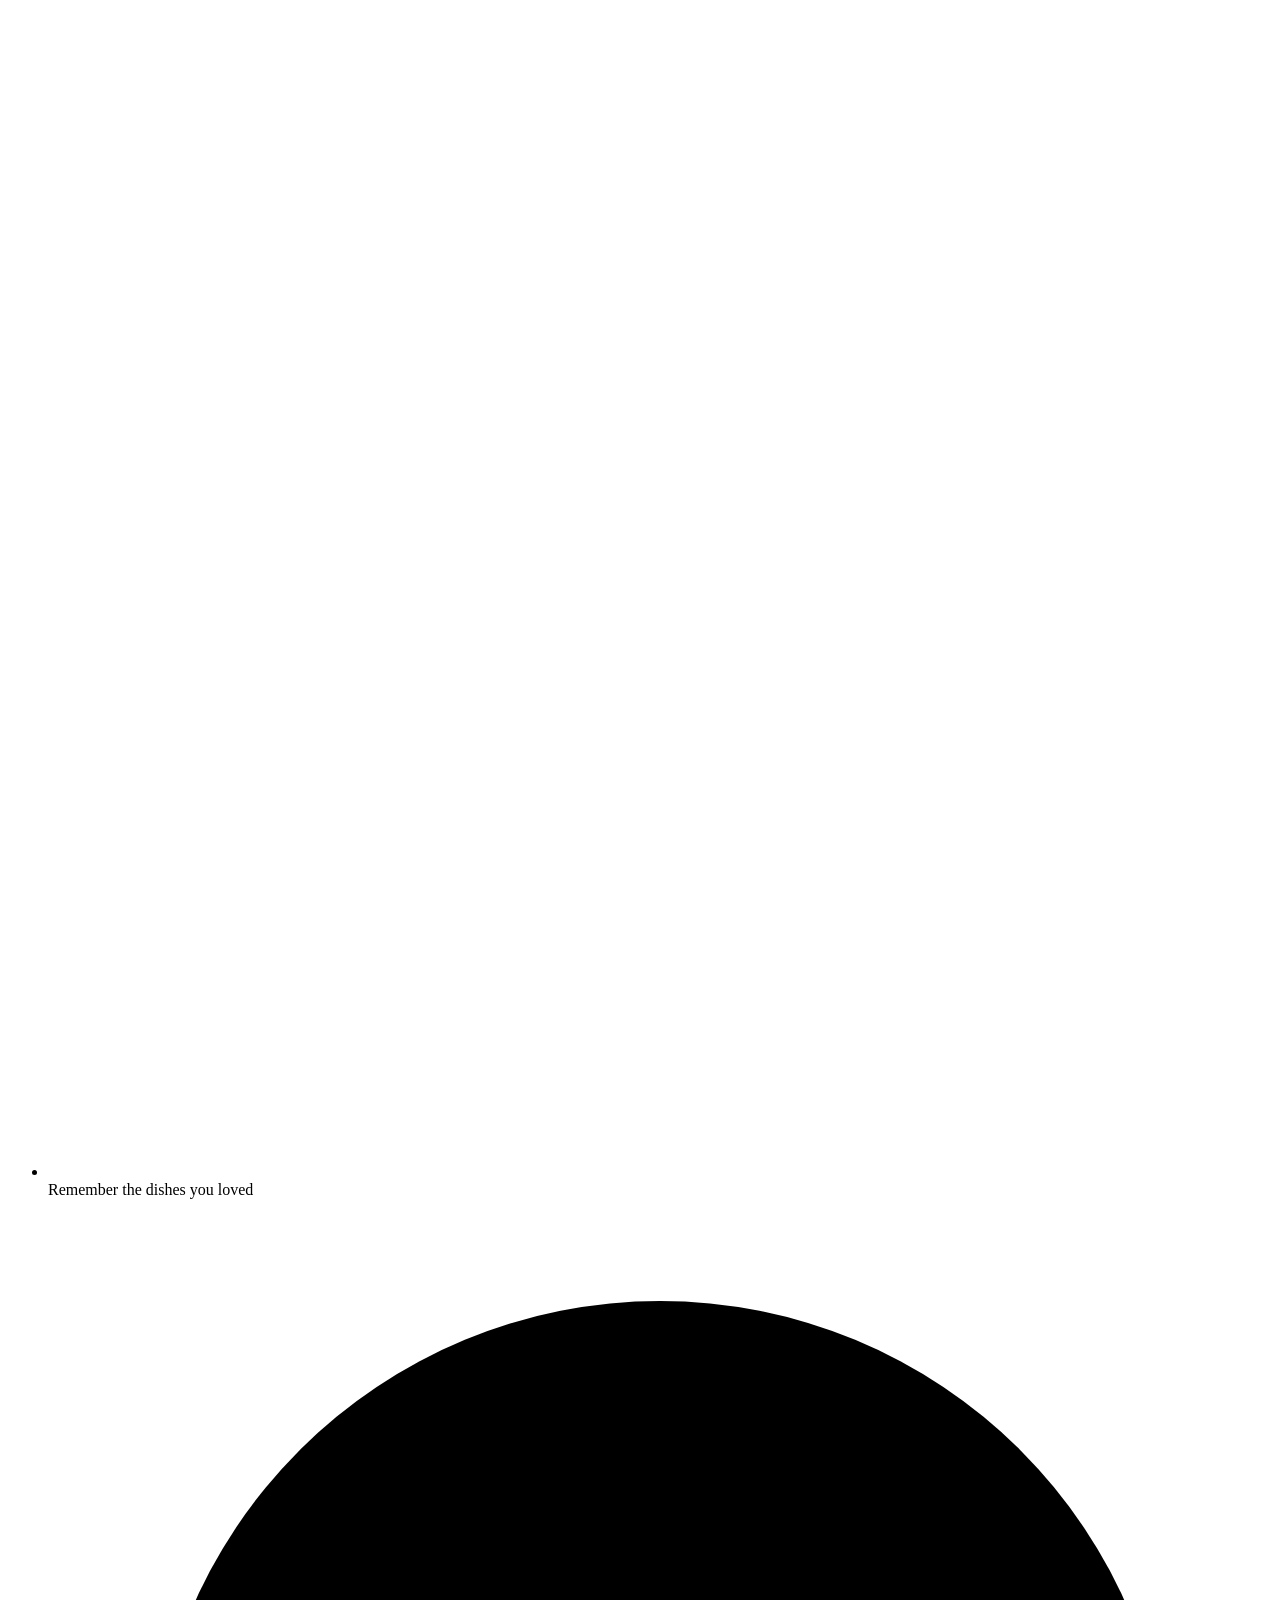
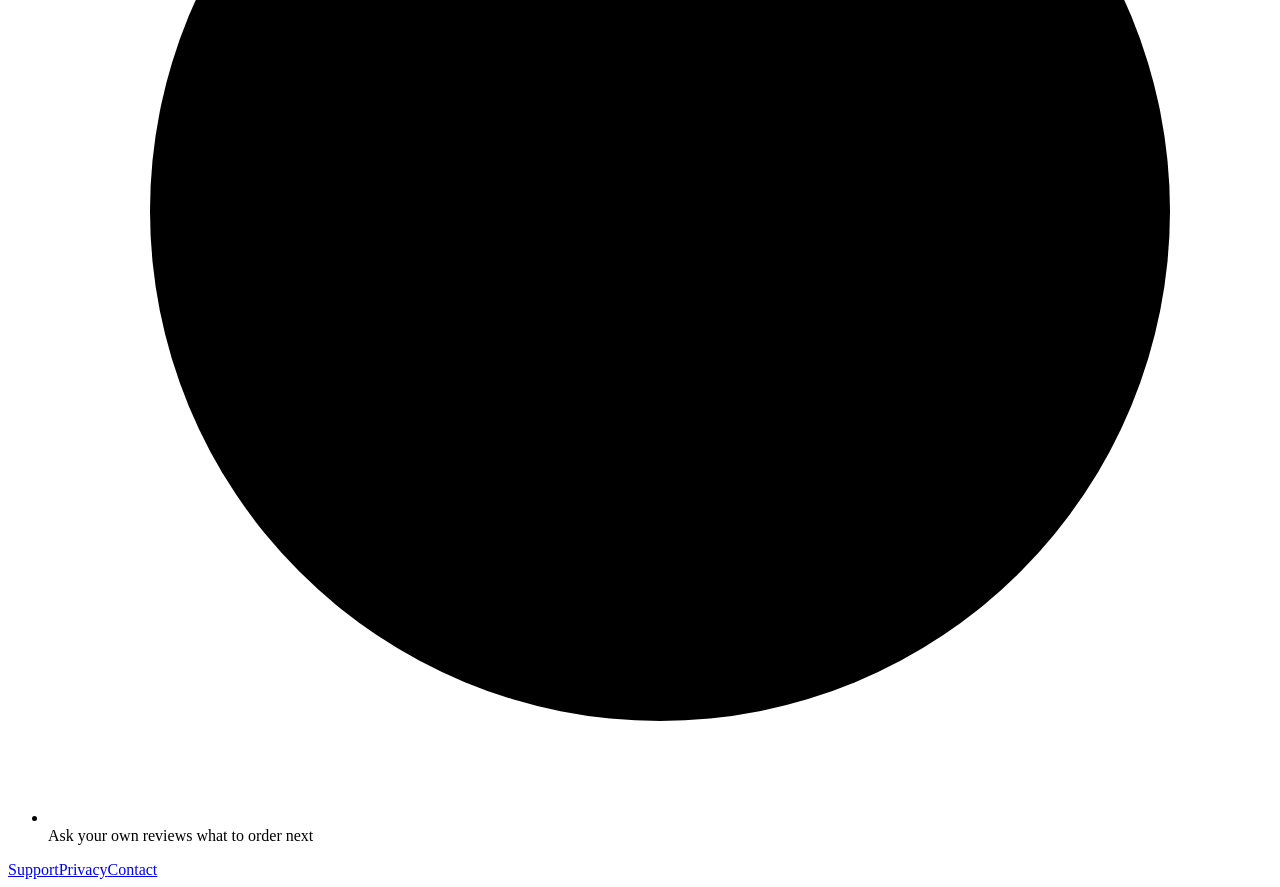
==== commit b0a1e983: "Publish shared app website (09db196e26f2)" ====
--- a/index.html
+++ b/index.html
@@ -12,7 +12,7 @@
   <meta property="og:url" content="https://trstnthms.github.io/reorder-site/">
   <meta property="og:image" content="https://trstnthms.github.io/reorder-site/assets/icon.png?v=f9e014a9330b">
   <link rel="icon" type="image/png" href="/reorder-site/assets/icon.png?v=f9e014a9330b">
-  <link rel="stylesheet" href="/reorder-site/styles.css?v=8b8075321255">
+  <link rel="stylesheet" href="/reorder-site/styles.css?v=8176ba9f4329">
 </head>
 <body class="home" style="--sky: #f1dfd1; --ground: #f6edda">
   <a class="skip" href="#main">Skip to content</a>
@@ -27,12 +27,12 @@
     </a>
   </section>
   <section class="preview" aria-label="Reorder screenshots">
-    <div class="slides" tabindex="0" role="region" aria-label="App screenshots, scroll horizontally"><figure class="slide" id="screen-1" tabindex="-1"><img class="screen" src="/reorder-site/assets/screenshots/01-review-every-takeaway.jpg?v=200eb5fbd6fa" alt="Reorder: Review every takeaway" width="553" height="1200" fetchpriority="high"></figure><figure class="slide" id="screen-2" tabindex="-1"><img class="screen" src="/reorder-site/assets/screenshots/02-use-ai-to-record-in-seconds.jpg?v=6db5cb45e216" alt="Reorder: Use AI to record in seconds" width="553" height="1200" loading="lazy"></figure><figure class="slide" id="screen-3" tabindex="-1"><img class="screen" src="/reorder-site/assets/screenshots/03-remember-each-dish.jpg?v=57d88641de1d" alt="Reorder: Remember each dish" width="553" height="1200" loading="lazy"></figure><figure class="slide" id="screen-4" tabindex="-1"><img class="screen" src="/reorder-site/assets/screenshots/04-ask-what-to-order-next.jpg?v=4fa26744544e" alt="Reorder: Ask what to order next" width="553" height="1200" loading="lazy"></figure><figure class="slide" id="screen-5" tabindex="-1"><img class="screen" src="/reorder-site/assets/screenshots/05-search-every-dish-and-note.jpg?v=527d72f0fd5b" alt="Reorder: Search every dish and note" width="553" height="1200" loading="lazy"></figure><figure class="slide" id="screen-6" tabindex="-1"><img class="screen" src="/reorder-site/assets/screenshots/06-no-account-needed.jpg?v=35f248dd7dc3" alt="Reorder: No account needed" width="553" height="1200" loading="lazy"></figure></div>
+    <div class="slides" tabindex="0" role="region" aria-label="App screenshots, scroll horizontally"><img class="screen" src="/reorder-site/assets/screenshots/01-review-every-takeaway.webp?v=975b60a4e796" alt="Reorder: Review every takeaway" width="553" height="1200" fetchpriority="high"><img class="screen" src="/reorder-site/assets/screenshots/02-use-ai-to-record-in-seconds.webp?v=bfd4fe932248" alt="Reorder: Use AI to record in seconds" width="553" height="1200" loading="lazy"><img class="screen" src="/reorder-site/assets/screenshots/03-remember-each-dish.webp?v=b7d6964d4fc5" alt="Reorder: Remember each dish" width="553" height="1200" loading="lazy"><img class="screen" src="/reorder-site/assets/screenshots/04-ask-what-to-order-next.webp?v=d0e6dcb652bb" alt="Reorder: Ask what to order next" width="553" height="1200" loading="lazy"><img class="screen" src="/reorder-site/assets/screenshots/05-search-every-dish-and-note.webp?v=ea65feeee3cc" alt="Reorder: Search every dish and note" width="553" height="1200" loading="lazy"><img class="screen" src="/reorder-site/assets/screenshots/06-no-account-needed.webp?v=438626ae464b" alt="Reorder: No account needed" width="553" height="1200" loading="lazy"></div>
   </section>
   <ul class="benefits" aria-label="What you can do"><li><svg viewBox="0 0 24 24" aria-hidden="true"><rect x="3" y="5" width="18" height="16" rx="3"/><path d="M7 3v4m10-4v4M3 11h18m-13 5 2 2 4-4"/></svg><span>Turn a voice note into a takeaway review</span></li><li><svg viewBox="0 0 24 24" aria-hidden="true"><path d="M4 20V10m8 10V4m8 16v-7"/></svg><span>Remember the dishes you loved</span></li><li><svg viewBox="0 0 24 24" aria-hidden="true"><path d="m9 5 7 7-7 7"/><circle cx="12" cy="12" r="10"/></svg><span>Ask your own reviews what to order next</span></li></ul>
   <footer class="landing-footer"><nav class="links" aria-label="More information"><a href="/reorder-site/reorder-support/">Support</a><a href="/reorder-site/reorder-privacy/">Privacy</a><a href="mailto:t@tristanthomas.me">Contact</a></nav></footer>
 </main>
 
-  <script src="/reorder-site/gallery.js?v=58d21043cce4" defer></script>
+  <script src="/reorder-site/gallery.js?v=b4705065a547" defer></script>
 </body>
 </html>
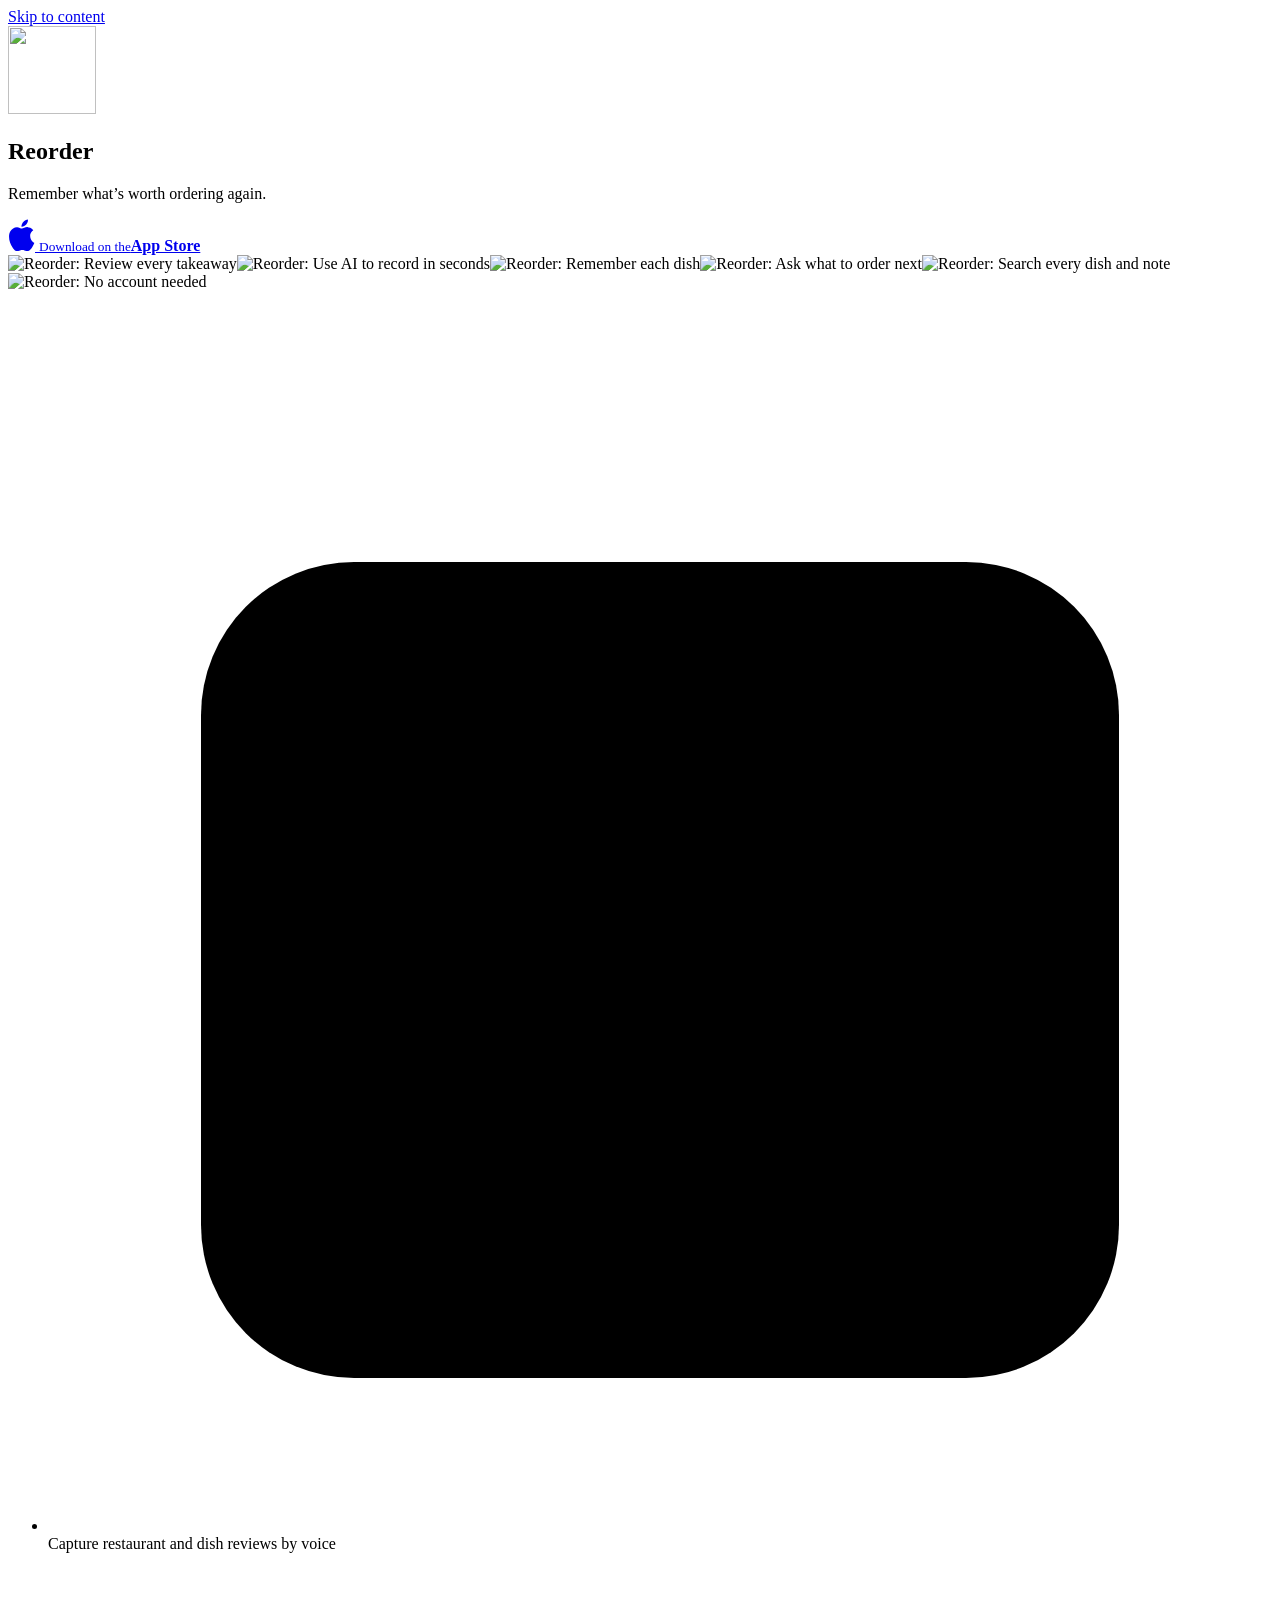
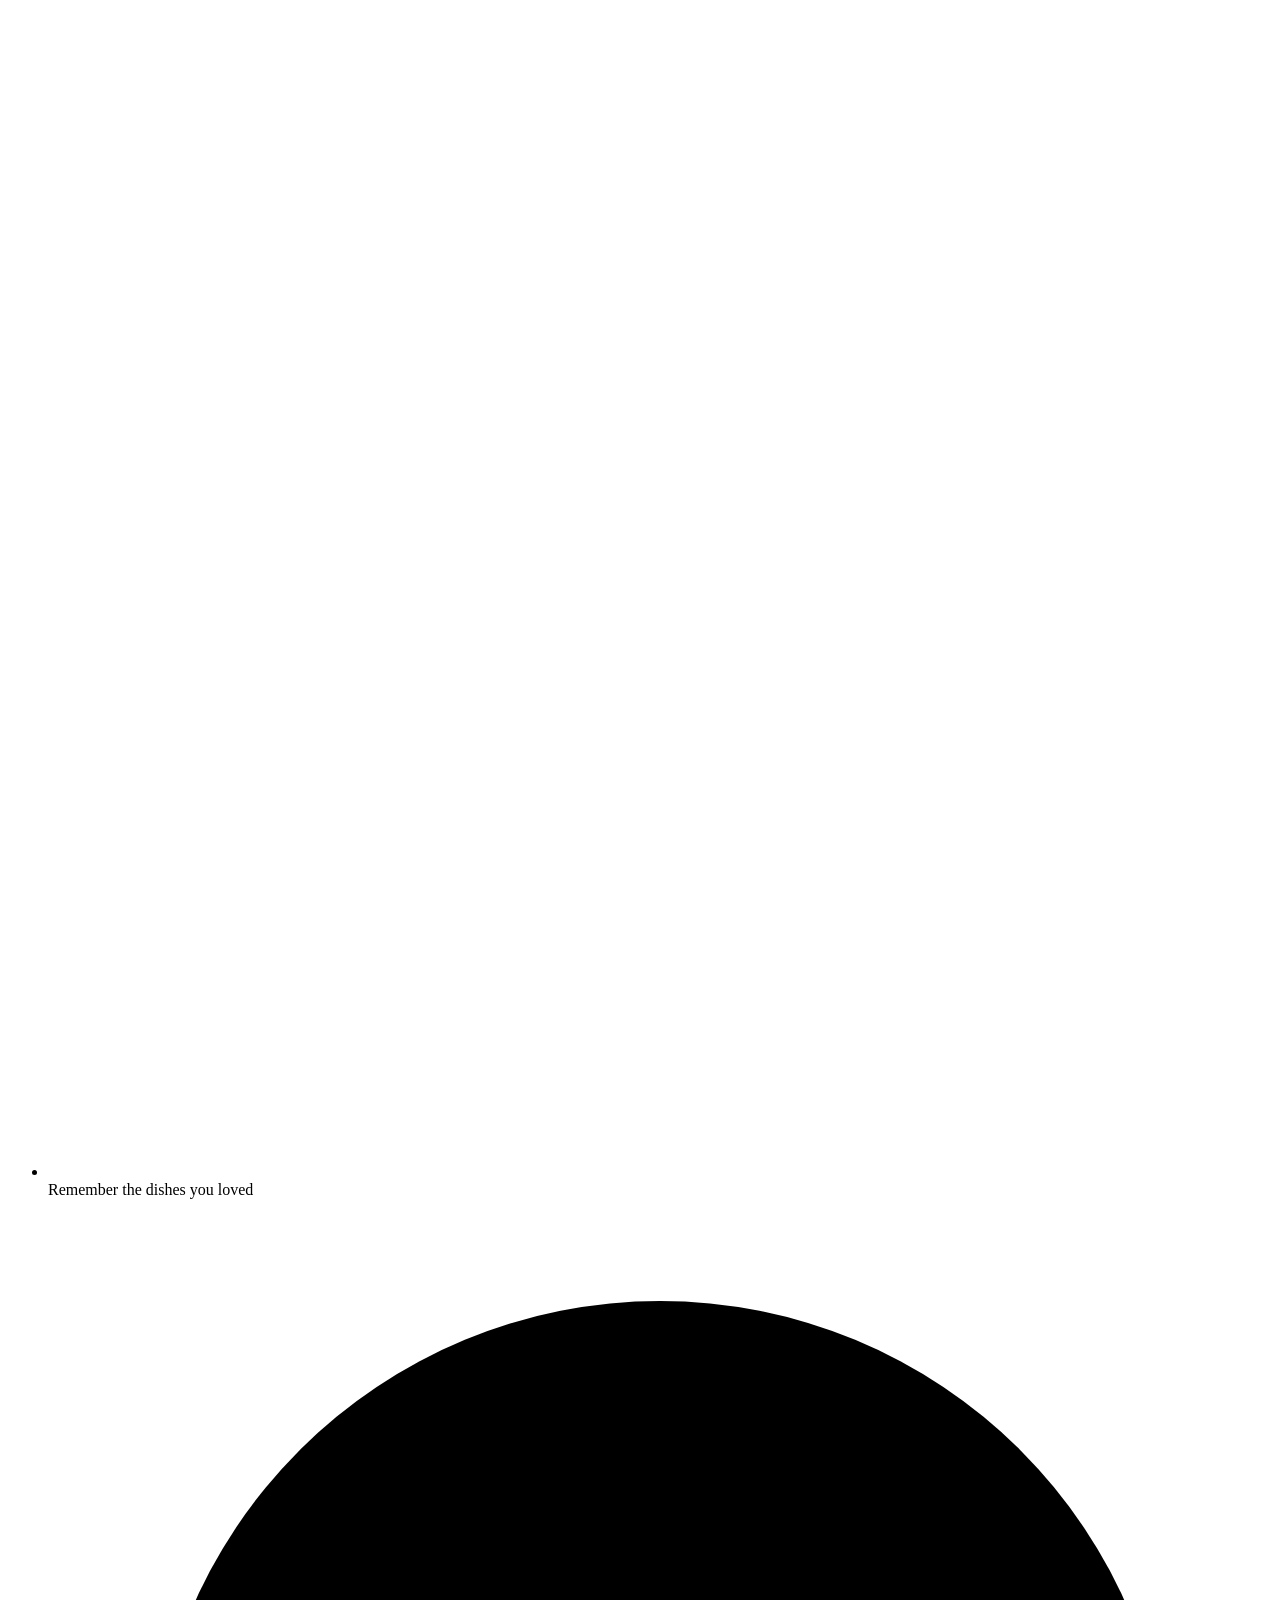
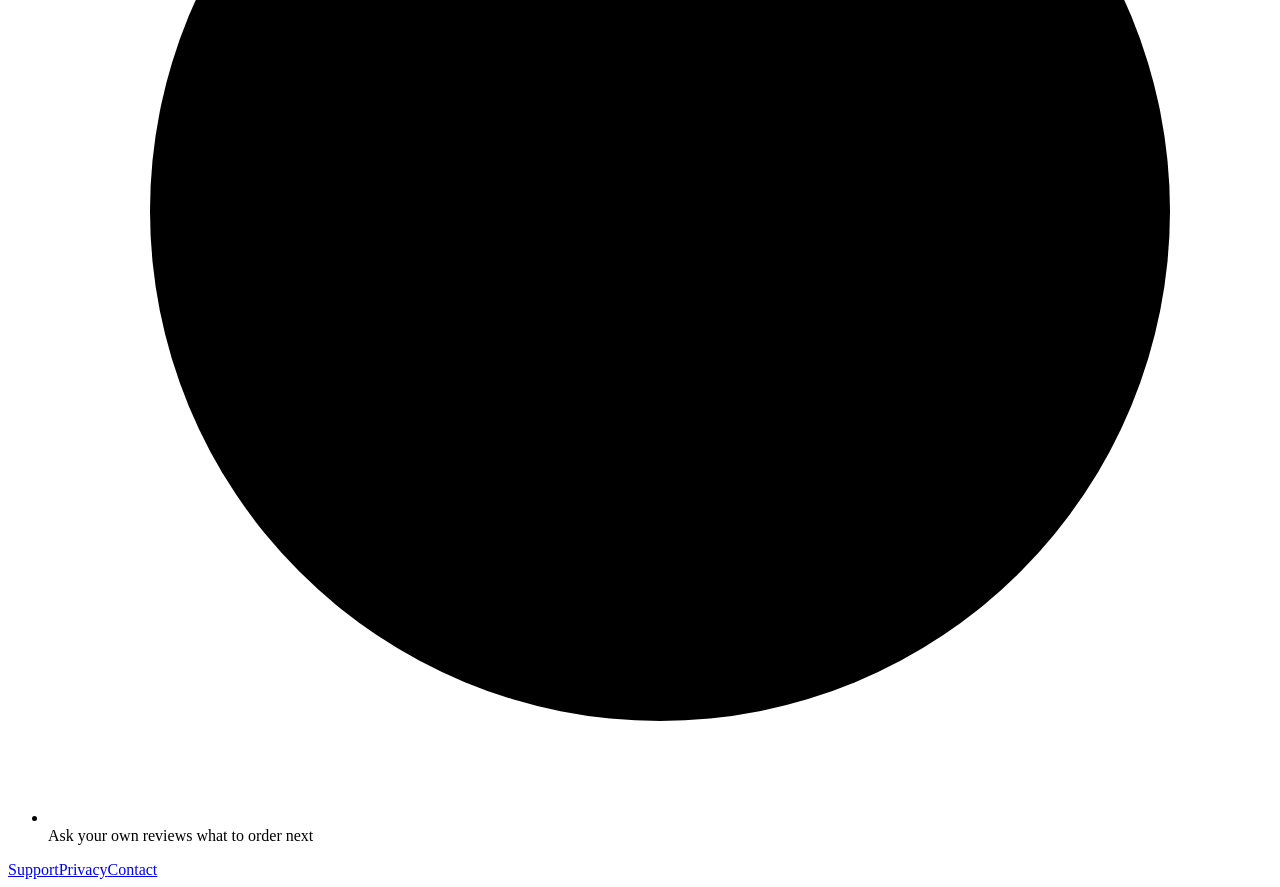
==== commit 41f77f48: "Publish shared app website (a3907ae33a8f)" ====
--- a/index.html
+++ b/index.html
@@ -4,15 +4,15 @@
   <meta charset="utf-8">
   <meta name="viewport" content="width=device-width, initial-scale=1">
   <title>Reorder — Remember what’s worth ordering again.</title>
-  <meta name="description" content="Save your takeaway reviews, remember each dish, and decide what to order next.">
+  <meta name="description" content="Save restaurant and dish reviews, whether you eat in or order takeaway.">
   <link rel="canonical" href="https://trstnthms.github.io/reorder-site/">
   <meta property="og:title" content="Reorder — Remember what’s worth ordering again.">
-  <meta property="og:description" content="Save your takeaway reviews, remember each dish, and decide what to order next.">
+  <meta property="og:description" content="Save restaurant and dish reviews, whether you eat in or order takeaway.">
   <meta property="og:type" content="website">
   <meta property="og:url" content="https://trstnthms.github.io/reorder-site/">
   <meta property="og:image" content="https://trstnthms.github.io/reorder-site/assets/icon.png?v=f9e014a9330b">
   <link rel="icon" type="image/png" href="/reorder-site/assets/icon.png?v=f9e014a9330b">
-  <link rel="stylesheet" href="/reorder-site/styles.css?v=8176ba9f4329">
+  <link rel="stylesheet" href="/reorder-site/styles.css?v=39ef4c4e6139">
 </head>
 <body class="home" style="--sky: #f1dfd1; --ground: #f6edda">
   <a class="skip" href="#main">Skip to content</a>
@@ -29,7 +29,7 @@
   <section class="preview" aria-label="Reorder screenshots">
     <div class="slides" tabindex="0" role="region" aria-label="App screenshots, scroll horizontally"><img class="screen" src="/reorder-site/assets/screenshots/01-review-every-takeaway.webp?v=975b60a4e796" alt="Reorder: Review every takeaway" width="553" height="1200" fetchpriority="high"><img class="screen" src="/reorder-site/assets/screenshots/02-use-ai-to-record-in-seconds.webp?v=bfd4fe932248" alt="Reorder: Use AI to record in seconds" width="553" height="1200" loading="lazy"><img class="screen" src="/reorder-site/assets/screenshots/03-remember-each-dish.webp?v=b7d6964d4fc5" alt="Reorder: Remember each dish" width="553" height="1200" loading="lazy"><img class="screen" src="/reorder-site/assets/screenshots/04-ask-what-to-order-next.webp?v=d0e6dcb652bb" alt="Reorder: Ask what to order next" width="553" height="1200" loading="lazy"><img class="screen" src="/reorder-site/assets/screenshots/05-search-every-dish-and-note.webp?v=ea65feeee3cc" alt="Reorder: Search every dish and note" width="553" height="1200" loading="lazy"><img class="screen" src="/reorder-site/assets/screenshots/06-no-account-needed.webp?v=438626ae464b" alt="Reorder: No account needed" width="553" height="1200" loading="lazy"></div>
   </section>
-  <ul class="benefits" aria-label="What you can do"><li><svg viewBox="0 0 24 24" aria-hidden="true"><rect x="3" y="5" width="18" height="16" rx="3"/><path d="M7 3v4m10-4v4M3 11h18m-13 5 2 2 4-4"/></svg><span>Turn a voice note into a takeaway review</span></li><li><svg viewBox="0 0 24 24" aria-hidden="true"><path d="M4 20V10m8 10V4m8 16v-7"/></svg><span>Remember the dishes you loved</span></li><li><svg viewBox="0 0 24 24" aria-hidden="true"><path d="m9 5 7 7-7 7"/><circle cx="12" cy="12" r="10"/></svg><span>Ask your own reviews what to order next</span></li></ul>
+  <ul class="benefits" aria-label="What you can do"><li><svg viewBox="0 0 24 24" aria-hidden="true"><rect x="3" y="5" width="18" height="16" rx="3"/><path d="M7 3v4m10-4v4M3 11h18m-13 5 2 2 4-4"/></svg><span>Capture restaurant and dish reviews by voice</span></li><li><svg viewBox="0 0 24 24" aria-hidden="true"><path d="M4 20V10m8 10V4m8 16v-7"/></svg><span>Remember the dishes you loved</span></li><li><svg viewBox="0 0 24 24" aria-hidden="true"><path d="m9 5 7 7-7 7"/><circle cx="12" cy="12" r="10"/></svg><span>Ask your own reviews what to order next</span></li></ul>
   <footer class="landing-footer"><nav class="links" aria-label="More information"><a href="/reorder-site/reorder-support/">Support</a><a href="/reorder-site/reorder-privacy/">Privacy</a><a href="mailto:t@tristanthomas.me">Contact</a></nav></footer>
 </main>
 
